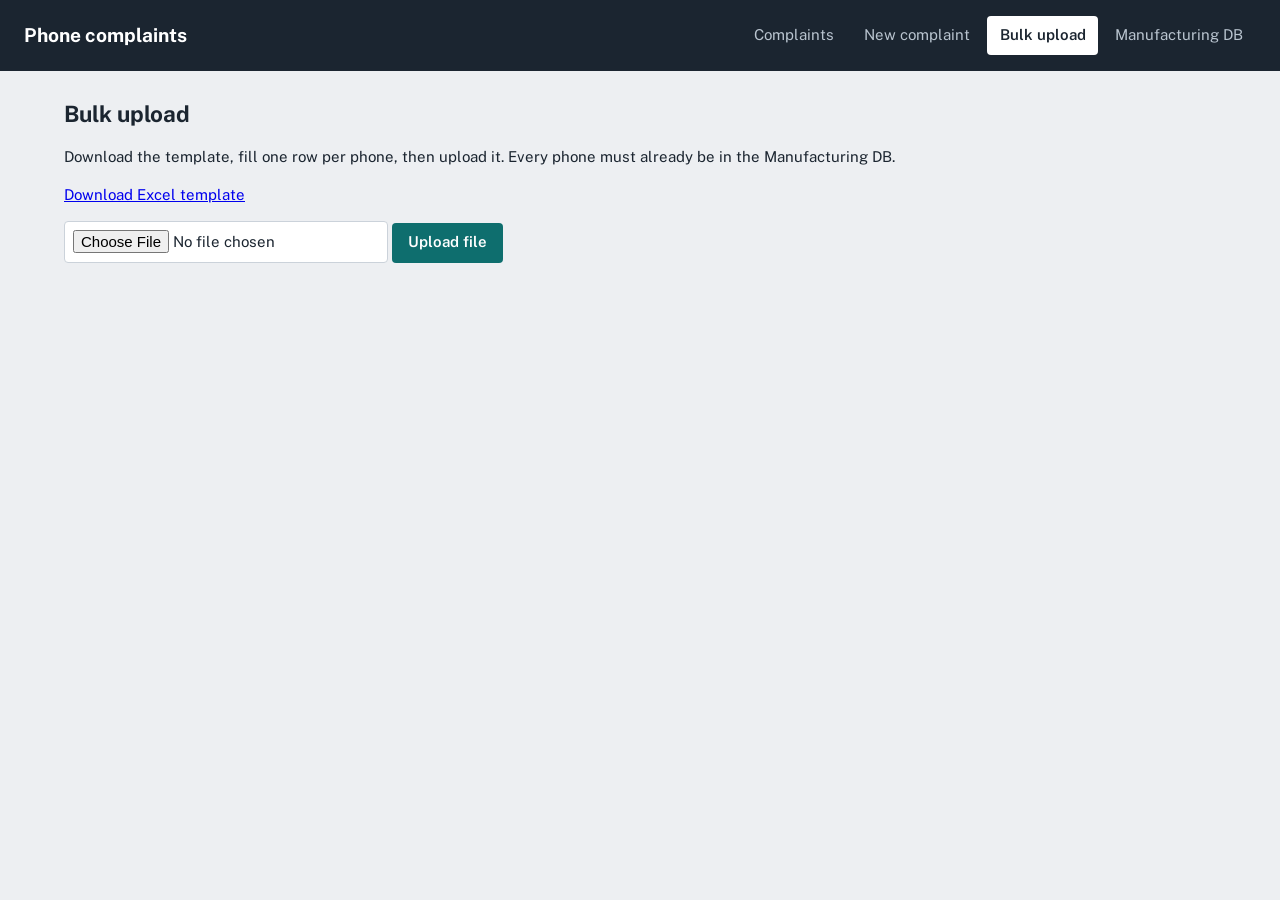
==== frontend/bulk.html @ 9d29cc42 "Add multi-page frontend" ====
<!doctype html>
<html lang="en"><head><meta charset="utf-8">
<meta name="viewport" content="width=device-width,initial-scale=1">
<title>Bulk upload · Phone complaints</title>
<link rel="stylesheet" href="https://fonts.googleapis.com/css2?family=Public+Sans:wght@400;600;700&display=swap">
<link rel="stylesheet" href="style.css">
</head>
<body data-page="bulk">
<header id="top"></header>
<div id="msg" role="status"></div>
<main>
  <h2>Bulk upload</h2>
  <p>Download the template, fill one row per phone, then upload it. Every phone must already be in the Manufacturing DB.</p>
  <p><a href="/api/complaints/bulk/template.xlsx">Download Excel template</a></p>
  <form id="f-bulk"><input type="file" name="file" accept=".csv,.xlsx" required> <button class="primary">Upload file</button></form>
  <p><button id="err-report" class="act alt" hidden>Download error report</button></p>
  <table id="bulk-res"></table>
</main>
<script src="common.js"></script>
<script src="bulk.js"></script>
</body></html>
---- frontend/style.css ----
*{box-sizing:border-box}body{margin:0;background:#edeff2;color:#1b2530;font:15px/1.5 "Public Sans",system-ui,sans-serif}
header{display:flex;flex-wrap:wrap;gap:1rem;align-items:center;justify-content:space-between;padding:1rem 1.5rem;background:#1b2530;color:#fff}
h1{font-size:1.2rem;margin:0}nav button{background:none;border:0;color:#b9c4cf;padding:.5rem .8rem;cursor:pointer;font:inherit;border-radius:4px}
nav button.on{background:#fff;color:#1b2530;font-weight:600}
button:focus-visible,input:focus-visible,select:focus-visible,textarea:focus-visible,tr:focus-visible{outline:2px solid #0e6e6e;outline-offset:2px}
main{padding:1.5rem;max-width:1200px;margin:auto}[hidden]{display:none!important}
.split{display:grid;grid-template-columns:minmax(0,1.3fr) minmax(0,1fr);gap:1.5rem}@media(max-width:800px){.split{grid-template-columns:1fr}}
table{width:100%;border-collapse:collapse;background:#fff}th,td{text-align:left;padding:.55rem .7rem;border-bottom:1px solid #cbd2da}
th{font-weight:600;background:#e2e6ea}#tbl tbody tr{cursor:pointer}#tbl tbody tr:hover,#tbl tbody tr.sel{background:#e6f2f2}
aside{background:#fff;border:1px solid #cbd2da;padding:1rem;border-radius:6px;align-self:start}.empty{color:#5b6672}
.chip{display:inline-block;padding:.05rem .5rem;border-radius:99px;font-size:.8rem;font-weight:600;background:#dfe5ea}
.chip.bad{background:#fbe0dd;color:#b3261e}.chip.warn{background:#fdebd0;color:#9a5b00}.chip.ok{background:#d9efe0;color:#1d6b3a}
.grid{display:grid;grid-template-columns:repeat(auto-fit,minmax(240px,1fr));gap:1rem;background:#fff;padding:1rem;border-radius:6px;border:1px solid #cbd2da;margin-bottom:1rem}
label{display:flex;flex-direction:column;gap:.25rem;font-weight:600}label.wide{grid-column:1/-1}label.chk{flex-direction:row;align-items:center;font-weight:400}
input,select,textarea{font:inherit;padding:.5rem;border:1px solid #cbd2da;border-radius:4px;background:#fff}textarea{min-height:70px}
button.primary,.act{background:#0e6e6e;color:#fff;border:0;padding:.55rem 1rem;border-radius:4px;font:inherit;font-weight:600;cursor:pointer}
.act.alt{background:#fff;color:#1b2530;border:1px solid #cbd2da}.actions{display:flex;flex-wrap:wrap;gap:.5rem;margin:1rem 0}
.sub{display:grid;gap:.6rem;margin-top:.5rem}ol.hist{padding-left:1.1rem;margin:.5rem 0}ol.hist li{margin-bottom:.4rem}small{color:#5b6672}
#msg{margin:0;padding:0 1.5rem}#msg p{margin:.8rem auto;max-width:1200px;padding:.6rem 1rem;border-radius:4px;background:#d9efe0;color:#1d6b3a}#msg p.err{background:#fbe0dd;color:#b3261e}
.files{display:flex;flex-wrap:wrap;gap:.5rem;margin:.5rem 0}.files img{width:96px;height:96px;object-fit:cover;border-radius:4px;border:1px solid #cbd2da}.files video{width:200px;max-width:100%;border-radius:4px;border:1px solid #cbd2da}
.facts{display:grid;grid-template-columns:repeat(auto-fill,minmax(150px,1fr));gap:.6rem;margin:.5rem 0}
.facts div{background:#f4f6f8;border:1px solid #cbd2da;border-radius:4px;padding:.4rem .6rem}
.facts small{display:block}.facts b{word-break:break-word}
/* multi-page navigation */
nav{display:flex;flex-wrap:wrap;gap:.25rem}
nav a{color:#b9c4cf;padding:.5rem .8rem;border-radius:4px;text-decoration:none}
nav a:hover{background:#2a3644;color:#fff}
nav a.on{background:#fff;color:#1b2530;font-weight:600}
nav a:focus-visible{outline:2px solid #fff;outline-offset:2px}
.back{display:inline-block;margin-bottom:1rem;color:#0e6e6e;font-weight:600;text-decoration:none}
.back:hover{text-decoration:underline}
.narrow{max-width:860px}
a.act{display:inline-block;text-decoration:none}
h2{margin:.2rem 0 .8rem}

/* fix: inputs must be allowed to shrink so the Generate button is never covered */
input,select,textarea{min-width:0}
label>input:not([type=checkbox]):not([type=file]),label>select,label>textarea{width:100%}
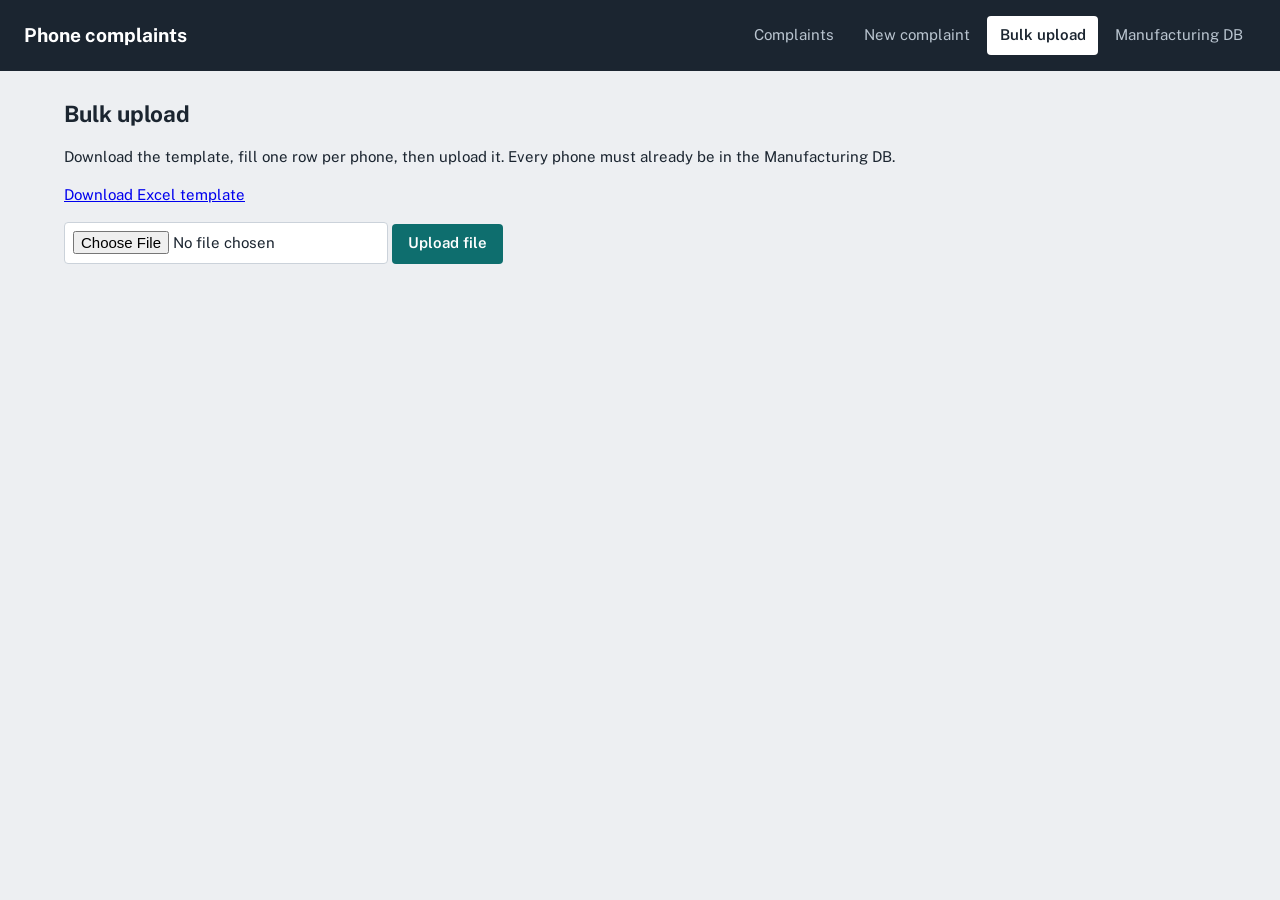
==== commit 89190425: "add css pages to each html" ====
--- a/frontend/bulk.html
+++ b/frontend/bulk.html
@@ -3,7 +3,8 @@
 <meta name="viewport" content="width=device-width,initial-scale=1">
 <title>Bulk upload · Phone complaints</title>
 <link rel="stylesheet" href="https://fonts.googleapis.com/css2?family=Public+Sans:wght@400;600;700&display=swap">
-<link rel="stylesheet" href="style.css">
+<link rel="stylesheet" href="base.css">
+<link rel="stylesheet" href="bulk.css">
 </head>
 <body data-page="bulk">
 <header id="top"></header>
--- a/frontend/base.css
+++ b/frontend/base.css
@@ -0,0 +1,48 @@
+/* base.css: shared by every page (layout, header, menu, buttons, forms, messages, tables, chips) */
+*{box-sizing:border-box}
+body{margin:0;background:#edeff2;color:#1b2530;font:15px/1.5 "Public Sans",system-ui,sans-serif}
+header{display:flex;flex-wrap:wrap;gap:1rem;align-items:center;justify-content:space-between;padding:1rem 1.5rem;background:#1b2530;color:#fff}
+h1{font-size:1.2rem;margin:0}
+h2{margin:.2rem 0 .8rem}
+main{padding:1.5rem;max-width:1200px;margin:auto}
+[hidden]{display:none!important}
+small{color:#5b6672}
+.empty{color:#5b6672}
+
+/* menu */
+nav{display:flex;flex-wrap:wrap;gap:.25rem}
+nav a{color:#b9c4cf;padding:.5rem .8rem;border-radius:4px;text-decoration:none}
+nav a:hover{background:#2a3644;color:#fff}
+nav a.on{background:#fff;color:#1b2530;font-weight:600}
+nav a:focus-visible{outline:2px solid #fff;outline-offset:2px}
+
+/* focus ring */
+button:focus-visible,input:focus-visible,select:focus-visible,textarea:focus-visible,tr:focus-visible{outline:2px solid #0e6e6e;outline-offset:2px}
+
+/* message bar */
+#msg{margin:0;padding:0 1.5rem}
+#msg p{margin:.8rem auto;max-width:1200px;padding:.6rem 1rem;border-radius:4px;background:#d9efe0;color:#1d6b3a}
+#msg p.err{background:#fbe0dd;color:#b3261e}
+
+/* tables */
+table{width:100%;border-collapse:collapse;background:#fff}
+th,td{text-align:left;padding:.55rem .7rem;border-bottom:1px solid #cbd2da}
+th{font-weight:600;background:#e2e6ea}
+
+/* status chips */
+.chip{display:inline-block;padding:.05rem .5rem;border-radius:99px;font-size:.8rem;font-weight:600;background:#dfe5ea}
+.chip.bad{background:#fbe0dd;color:#b3261e}
+.chip.warn{background:#fdebd0;color:#9a5b00}
+.chip.ok{background:#d9efe0;color:#1d6b3a}
+
+/* forms */
+.grid{display:grid;grid-template-columns:repeat(auto-fit,minmax(240px,1fr));gap:1rem;background:#fff;padding:1rem;border-radius:6px;border:1px solid #cbd2da;margin-bottom:1rem}
+label{display:flex;flex-direction:column;gap:.25rem;font-weight:600}
+label.chk{flex-direction:row;align-items:center;font-weight:400}
+input,select,textarea{font:inherit;padding:.5rem;border:1px solid #cbd2da;border-radius:4px;background:#fff;min-width:0}
+label>input:not([type=checkbox]):not([type=file]),label>select,label>textarea{width:100%}
+
+/* buttons */
+button.primary,.act{background:#0e6e6e;color:#fff;border:0;padding:.55rem 1rem;border-radius:4px;font:inherit;font-weight:600;cursor:pointer}
+.act.alt{background:#fff;color:#1b2530;border:1px solid #cbd2da}
+a.act{display:inline-block;text-decoration:none}
--- a/frontend/bulk.css
+++ b/frontend/bulk.css
@@ -0,0 +1,3 @@
+/* bulk.css: Bulk upload page (bulk.html) */
+#f-bulk{margin:1rem 0}
+#bulk-res{margin-top:1rem}
